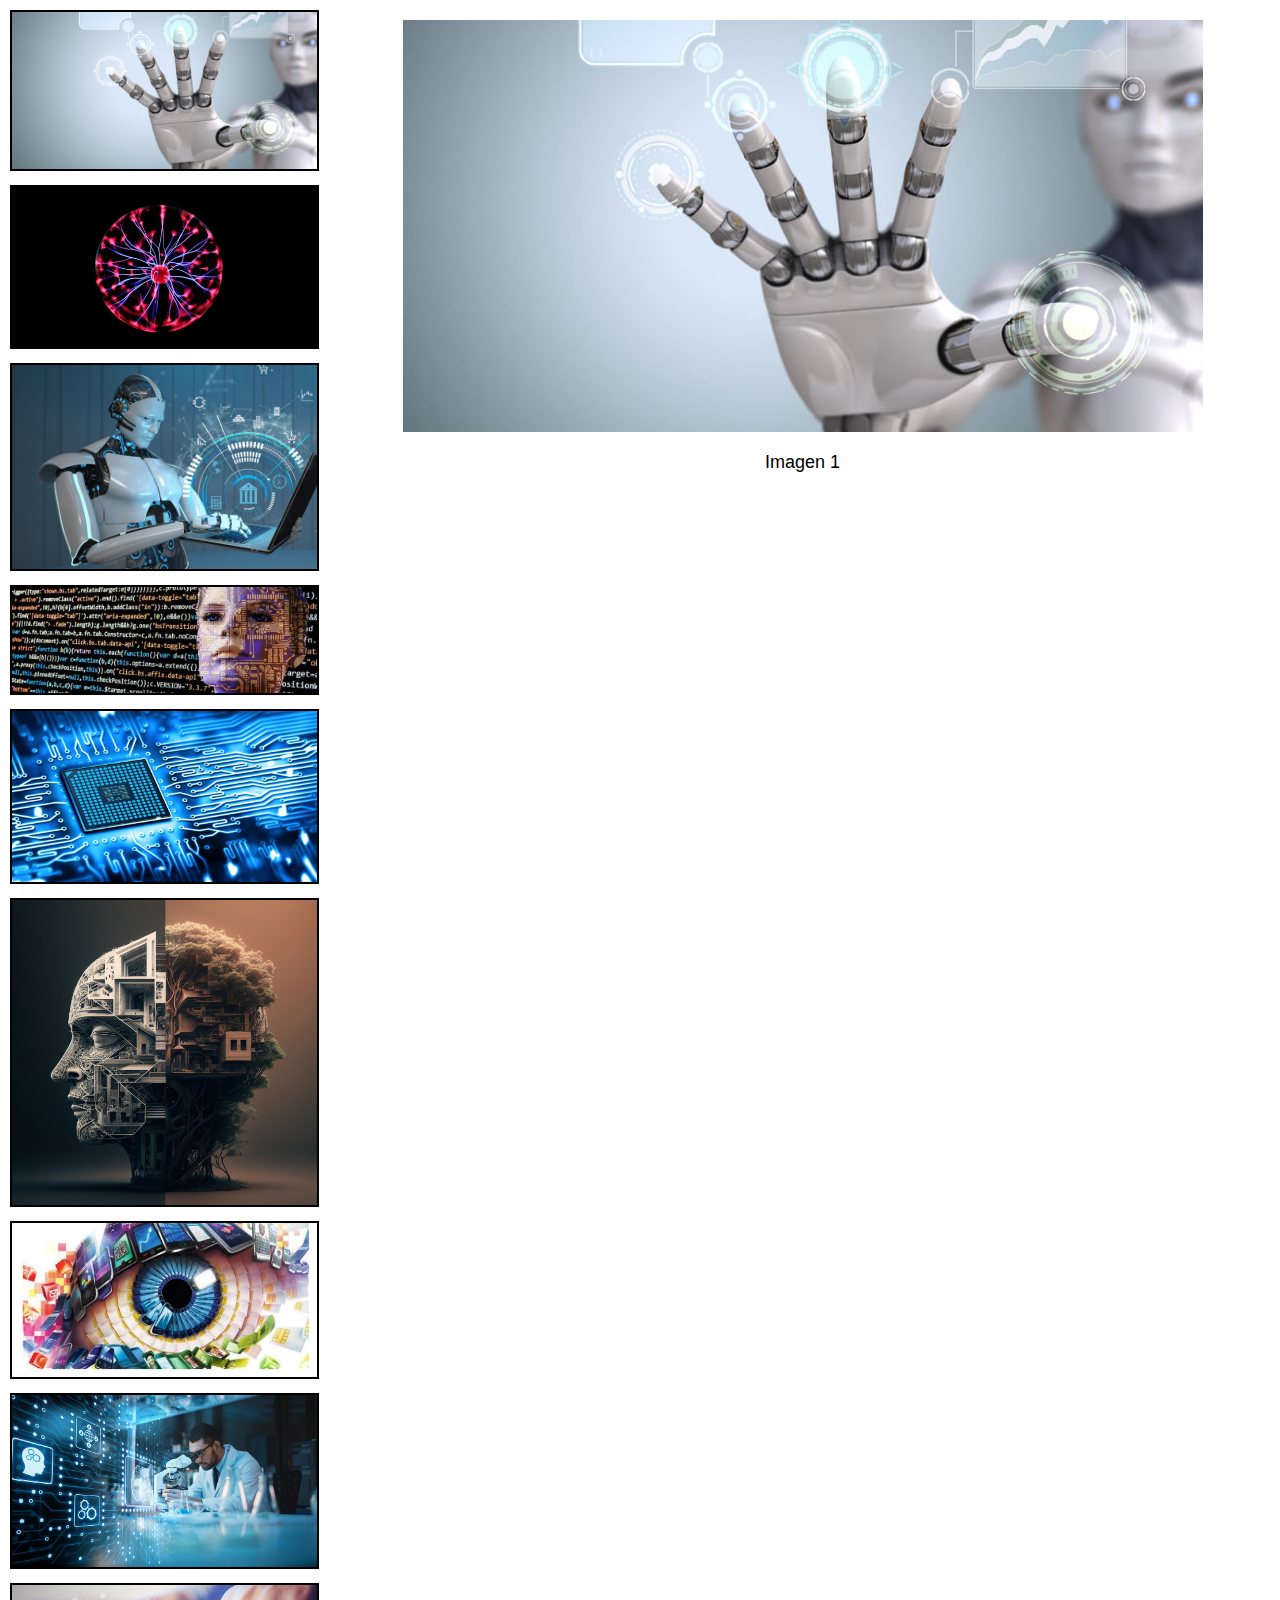
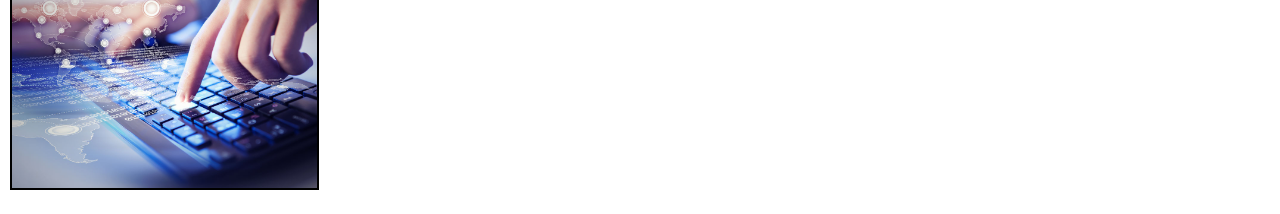
==== Ejercicio15/index.html @ 752a298a "UD31-Ejercicio15" ====
<!DOCTYPE html>
<html lang="es">

<head>
    <meta charset="UTF-8">
    <meta http-equiv="X-UA-Compatible" content="IE=edge">
    <meta name="viewport" content="width=device-width, initial-scale=1.0">
    <title>Visor de imagenes</title>
    <link rel="stylesheet" href="./css/style.css">
</head>

<body>
    <div class="container">
        <!-- Se iran incluido la miniaturas desde JavaScript -->
        <div class="miniaturas"></div>
        <!-- Se iran incluido la imagenes desde JavaScript -->
        <div class="visor"></div>

    </div>

    <script src="./js/script.js"></script>

</body>

</html>
---- Ejercicio15/css/style.css ----
/* styles.css */
body {
    font-family: Arial, sans-serif;
    margin: 0;
    padding: 0;
}

.container {
    /* Lo usamos para que los elementos que esten dentro de 'container'
    puedan ser manipulados facilmente */
    display: flex;
}

.miniaturas {
    width: 25%;
    padding: 10px;
    /* Lo usamos para el scroll de la miniaturas */
    overflow-y: scroll; 
}

.miniaturas img {
    border: 2px solid black;
    width: 100%;
    cursor: pointer;
    margin-bottom: 10px;
}

.visor {
    width: 75%;
    display: flex;
    /* Apilamos las miniaturas una debajo de la otra */
    flex-direction: column;
    align-items: center;
    margin: 20px;
}

.visor img {
    max-width: 100%;
    max-height: 80%;
}

.visor .pie-de-foto {
    margin-top: 20px;
    font-size: 18px;
}
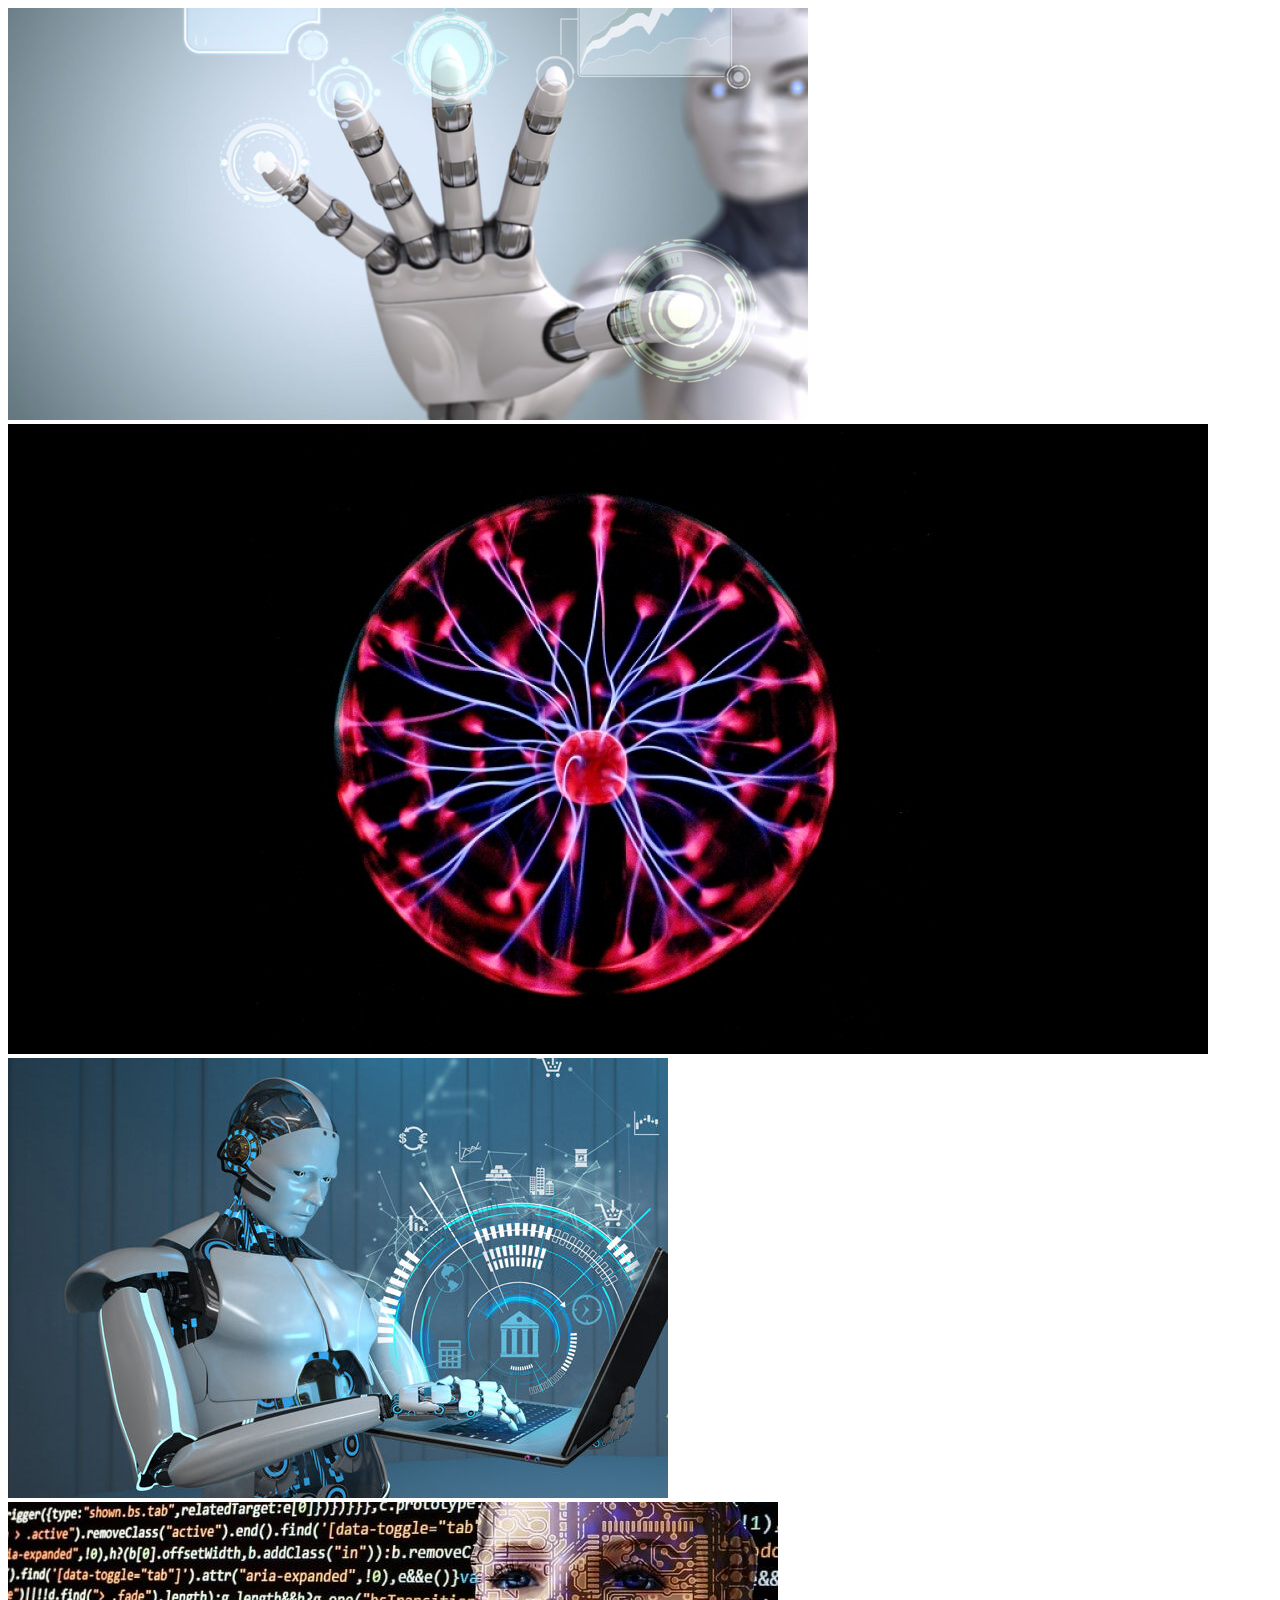
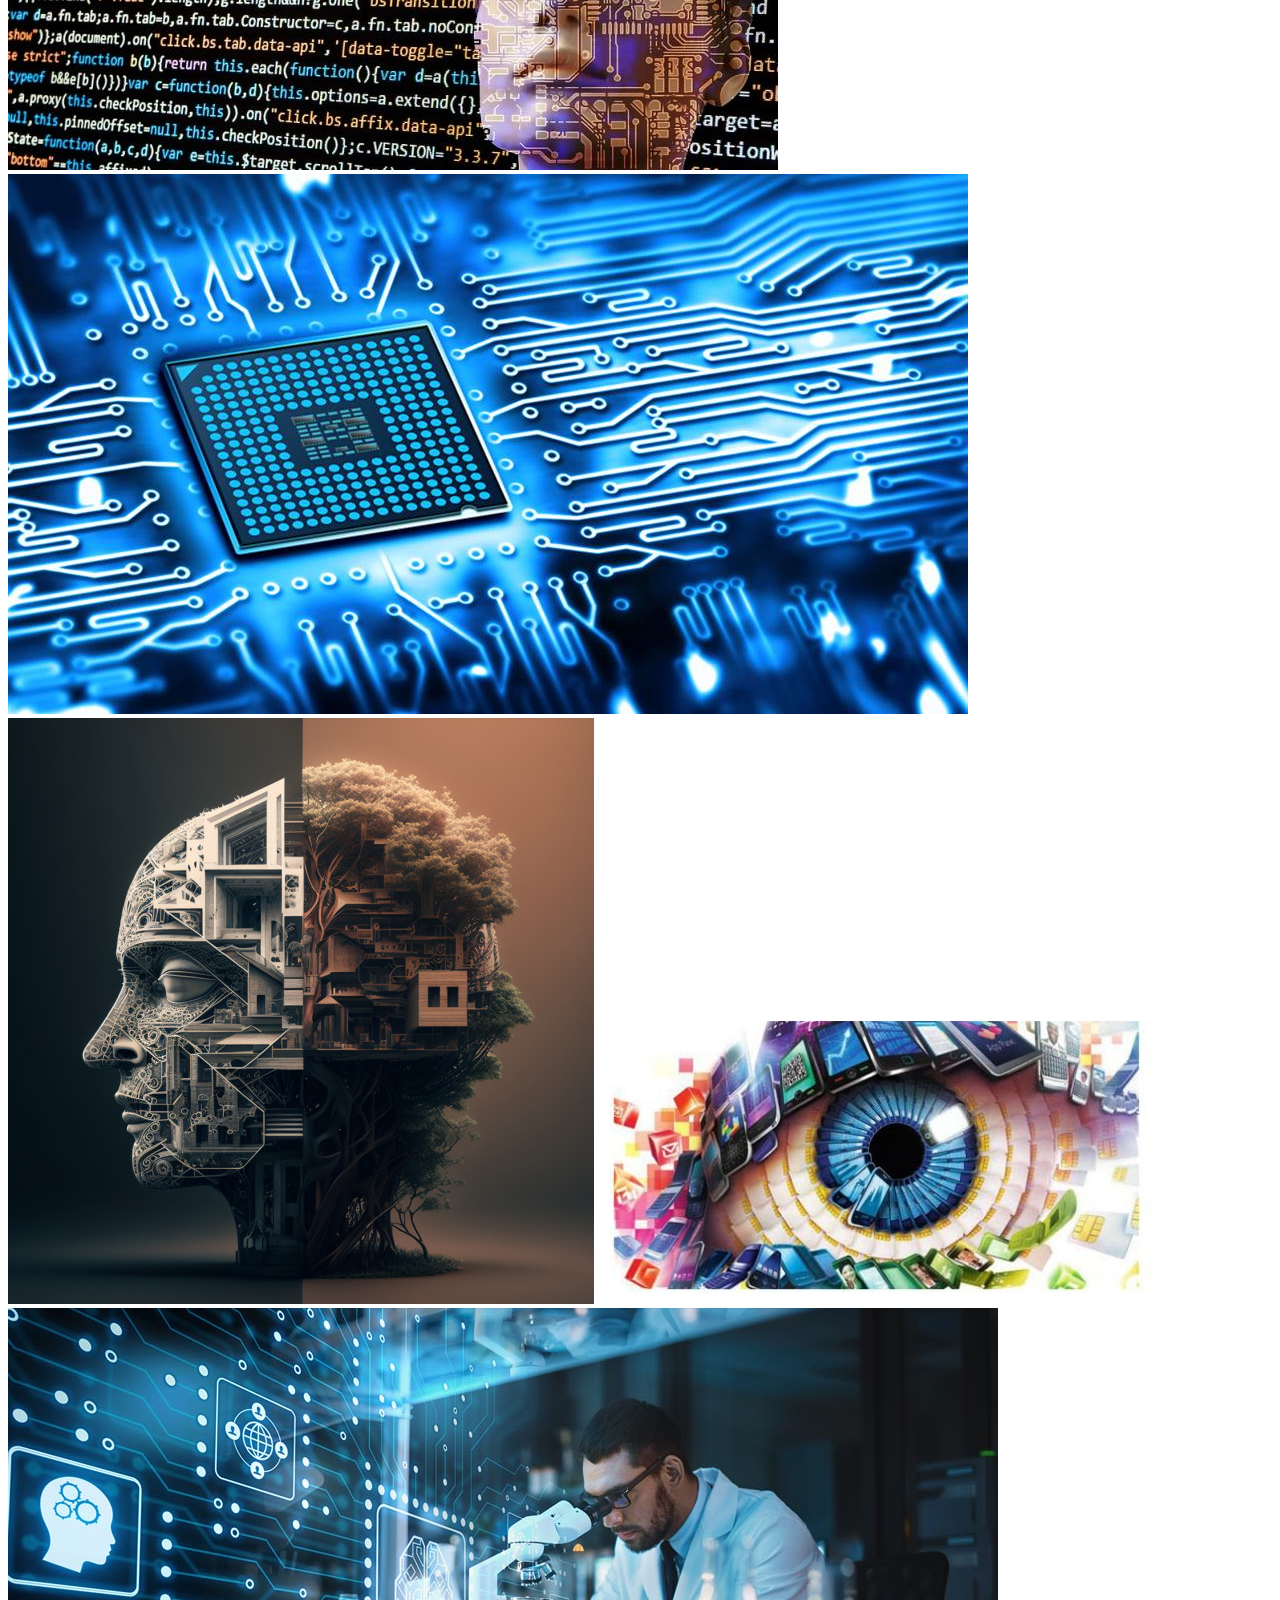
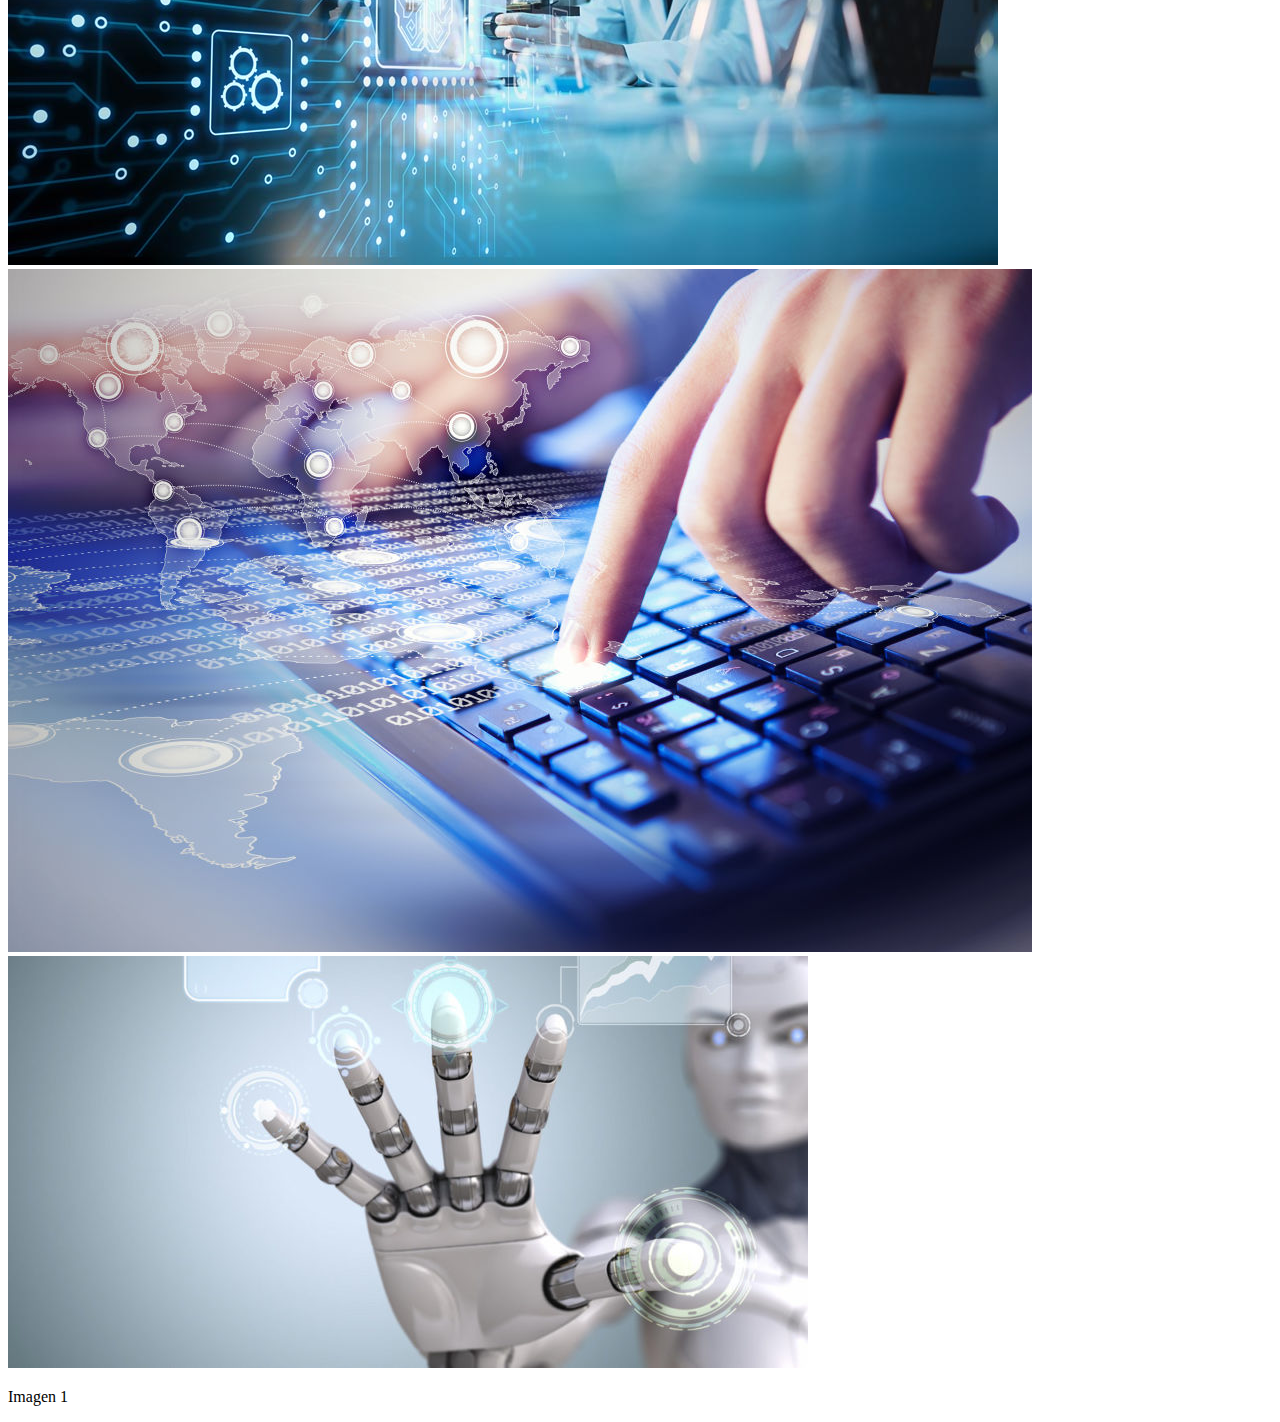
==== commit 9b760484: "Modificacion head" ====
--- a/Ejercicio15/index.html
+++ b/Ejercicio15/index.html
@@ -1,13 +1,16 @@
+
 <!DOCTYPE html>
-<html lang="es">
-
+<html lang="en">
 <head>
     <meta charset="UTF-8">
     <meta http-equiv="X-UA-Compatible" content="IE=edge">
     <meta name="viewport" content="width=device-width, initial-scale=1.0">
     <title>Visor de imagenes</title>
-    <link rel="stylesheet" href="./css/style.css">
 </head>
+<body>
+    
+</body>
+</html>
 
 <body>
     <div class="container">
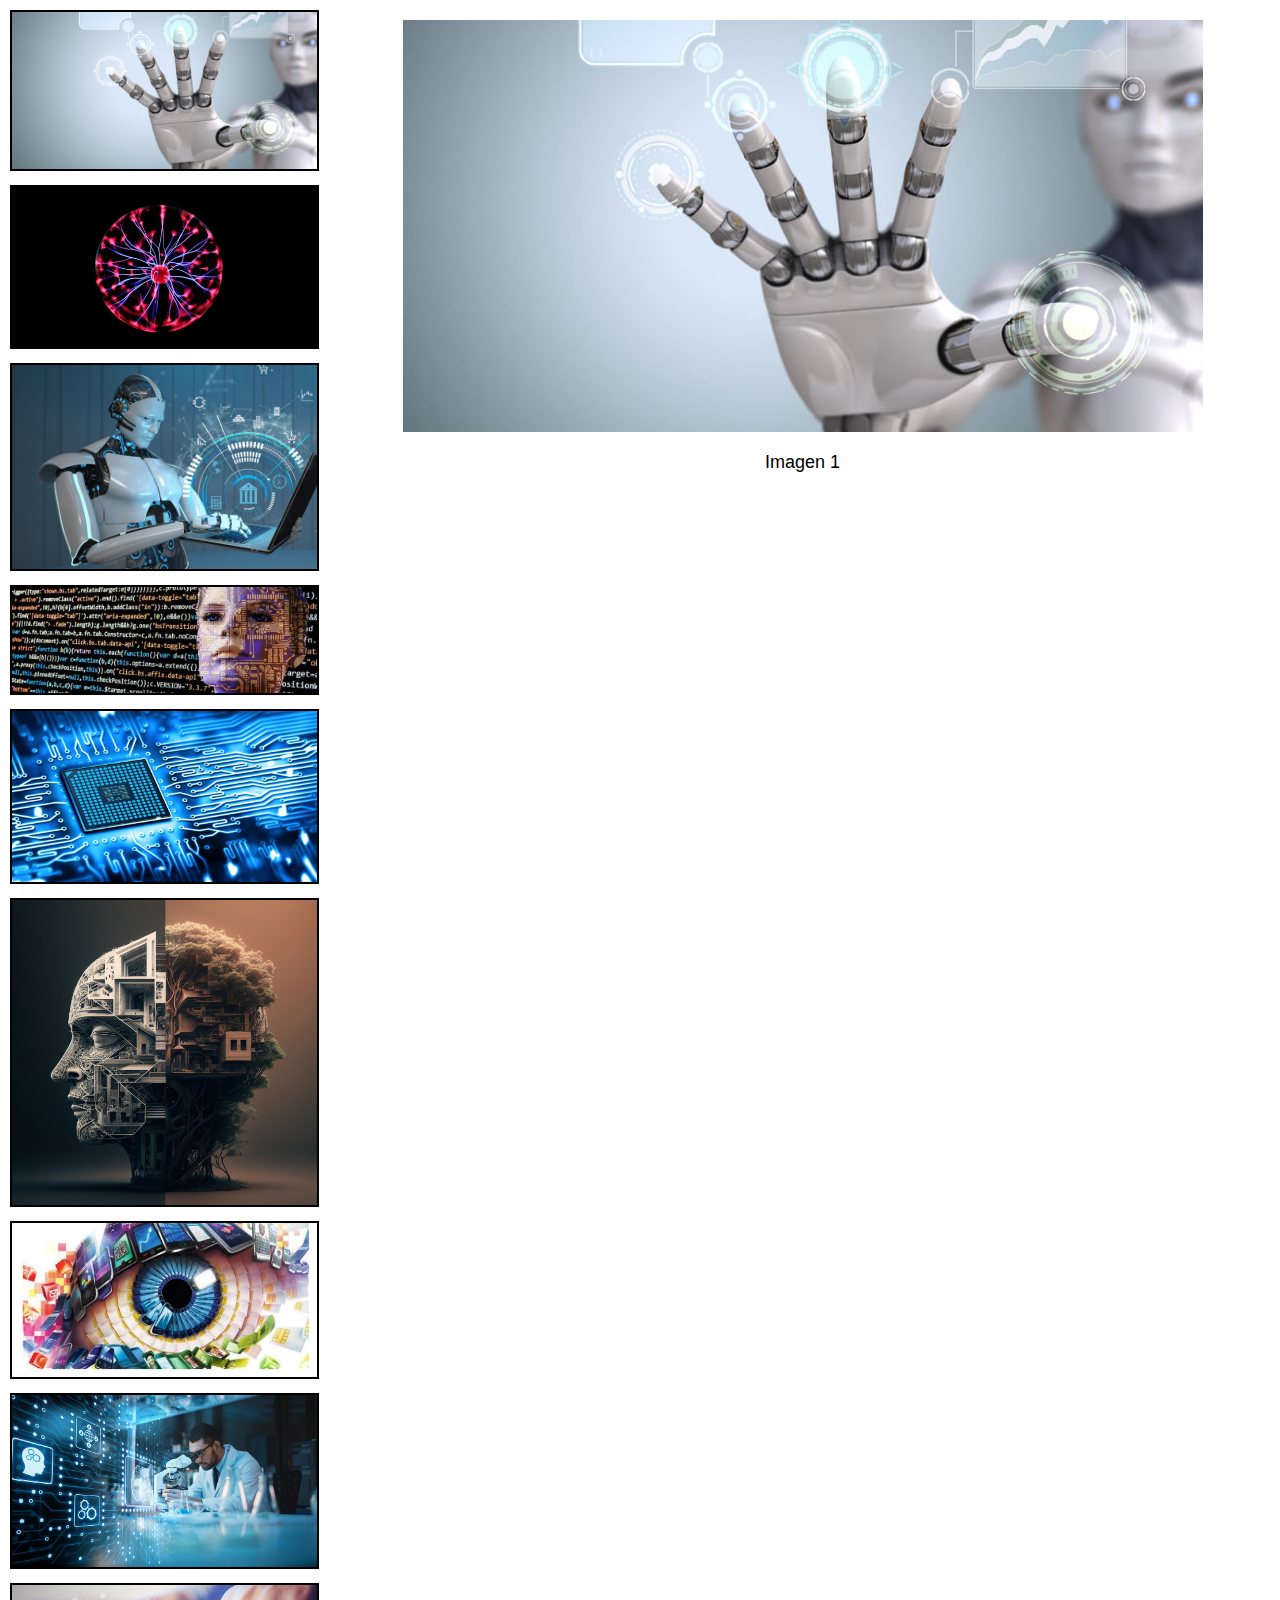
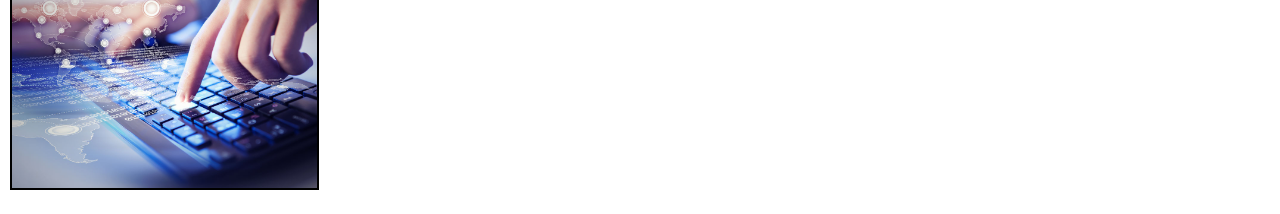
==== commit 133f8664: "Faltaba incluir enlace CSS" ====
--- a/Ejercicio15/index.html
+++ b/Ejercicio15/index.html
@@ -1,16 +1,13 @@
+<!DOCTYPE html>
+<html lang="es">
 
-<!DOCTYPE html>
-<html lang="en">
 <head>
     <meta charset="UTF-8">
     <meta http-equiv="X-UA-Compatible" content="IE=edge">
     <meta name="viewport" content="width=device-width, initial-scale=1.0">
     <title>Visor de imagenes</title>
+    <link rel="stylesheet" href="./css/style.css">
 </head>
-<body>
-    
-</body>
-</html>
 
 <body>
     <div class="container">
--- a/Ejercicio15/css/style.css
+++ b/Ejercicio15/css/style.css
@@ -0,0 +1,45 @@
+/* styles.css */
+body {
+    font-family: Arial, sans-serif;
+    margin: 0;
+    padding: 0;
+}
+
+.container {
+    /* Lo usamos para que los elementos que esten dentro de 'container'
+    puedan ser manipulados facilmente */
+    display: flex;
+}
+
+.miniaturas {
+    width: 25%;
+    padding: 10px;
+    /* Lo usamos para el scroll de la miniaturas */
+    overflow-y: scroll; 
+}
+
+.miniaturas img {
+    border: 2px solid black;
+    width: 100%;
+    cursor: pointer;
+    margin-bottom: 10px;
+}
+
+.visor {
+    width: 75%;
+    display: flex;
+    /* Apilamos las miniaturas una debajo de la otra */
+    flex-direction: column;
+    align-items: center;
+    margin: 20px;
+}
+
+.visor img {
+    max-width: 100%;
+    max-height: 80%;
+}
+
+.visor .pie-de-foto {
+    margin-top: 20px;
+    font-size: 18px;
+}
